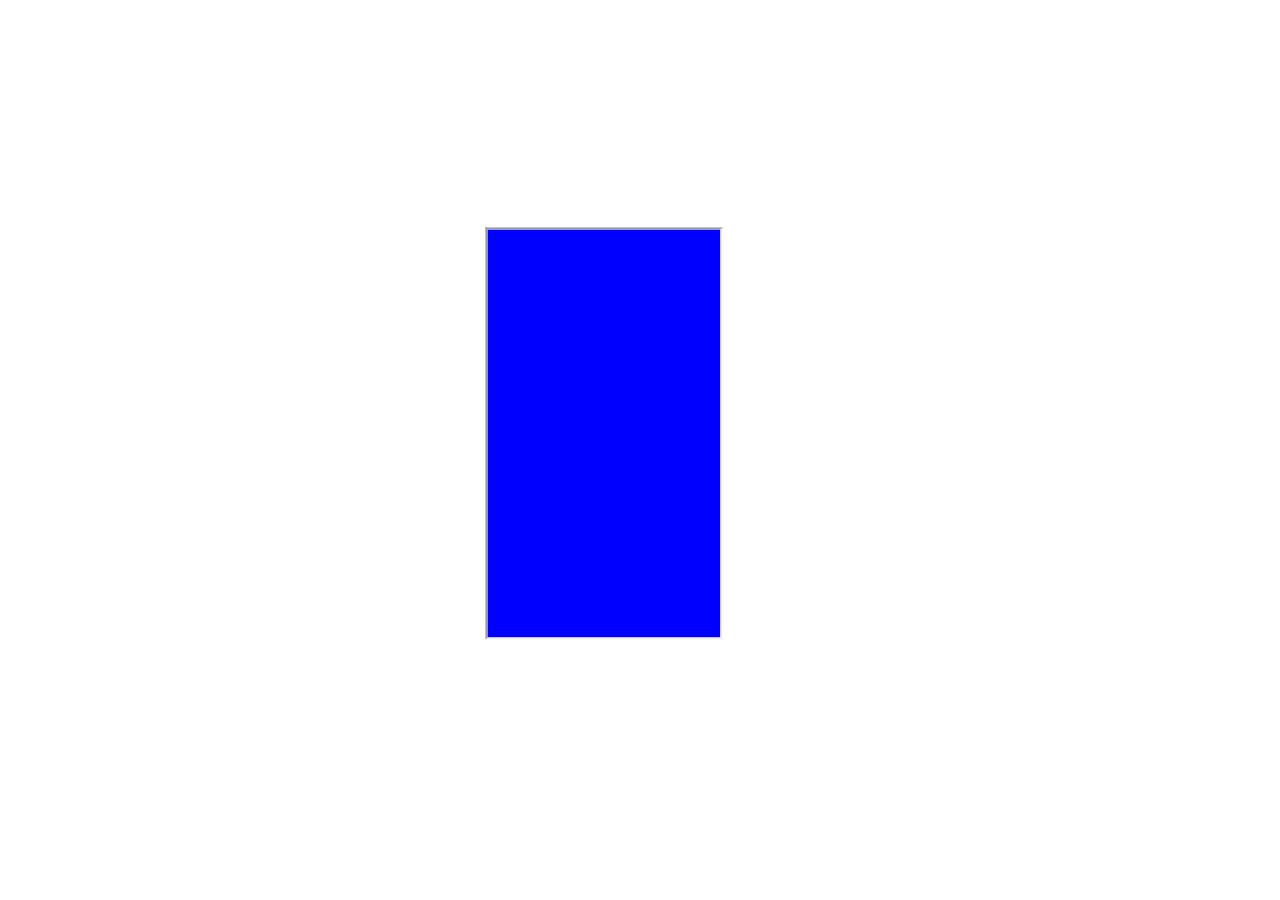
==== index.html @ c8bb6be8 "adicionei as pags" ====
<!DOCTYPE html>
<html lang="pt-br">
<head>
    <meta charset="UTF-8">
    <meta name="viewport" content="width=device-width, initial-scale=1.0">
    <title>Projeto social</title>
    <link rel="shortcut icon" href="pacote-d013/favicon.ico" type="image/x-icon">
    <link rel="stylesheet" href="index.css">

</head>
<body>
    <main id="principal">
        <section id="celular">
            <iframe src="home.html"></iframe>
        </section>
    </main>
</body>
</html>
---- index.css ----
@charset "UTF-8";

*{
    margin: 0px;
    padding: 0px;
}
html, body {
    height: 97vh;
    width: 97vw;
}
body{
    background-image: url('pacote-d013/imagens/fundo-madeira.jpg');
    background-size: cover;
    background-attachment: fixed;
}
#principal{
    position: relative;
    height: 95vh;
}
#celular{
    background: url('pacote-d013/imagens/frame-iphone.png') no-repeat;
    height: 627px;
    width: 311px;
    background-size: auto 550px;

    position: absolute;
    top: 55%;
    left: 50%;
    transform: translate(-50%, -50%);
}
iframe{
    position: absolute;
    top: 50%;
    left: 50%;
    transform: translate(-57%, -59%);
    height: 408px;
    width: 233px;
    background-size: cover;
    
}
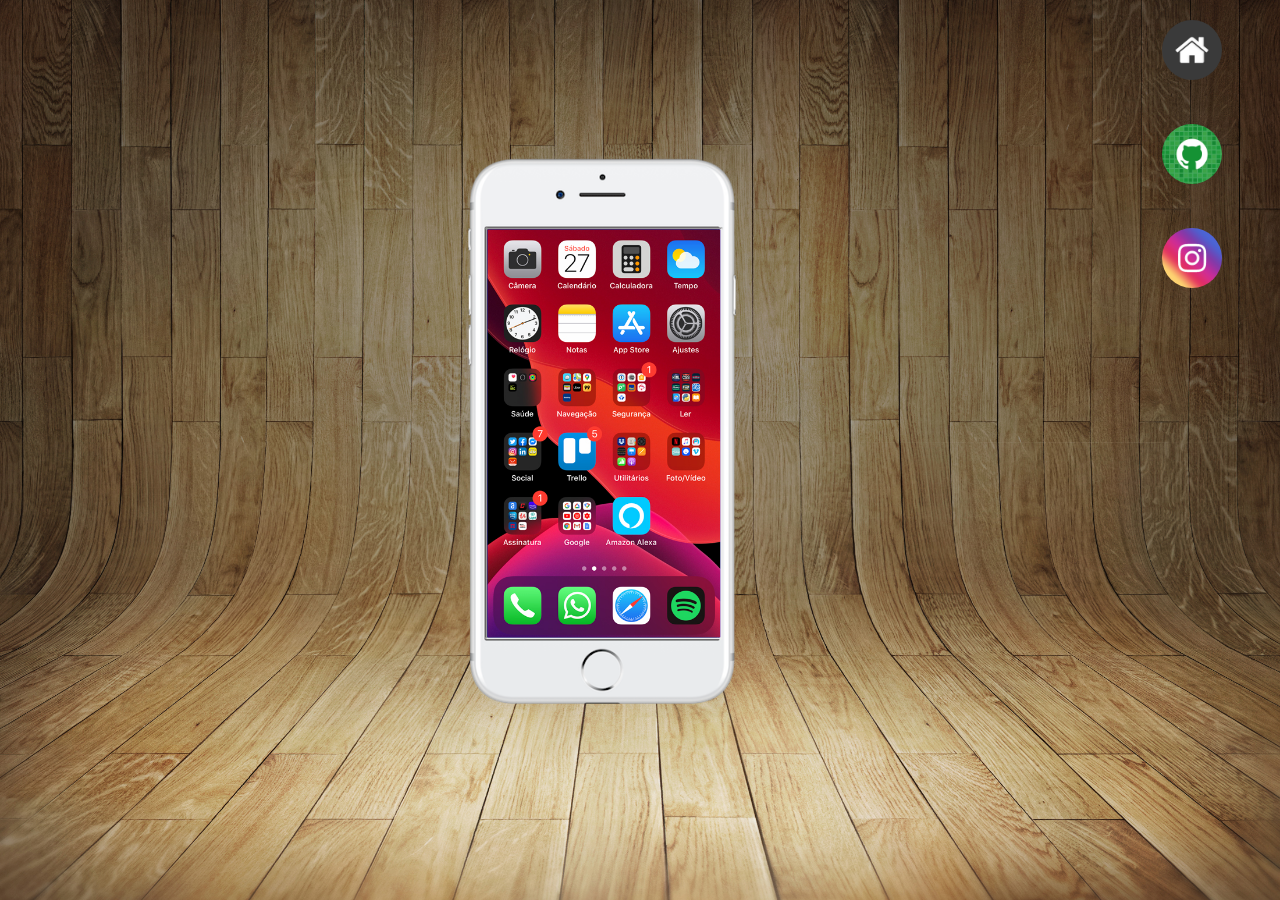
==== commit c56198e3: "atualização final" ====
--- a/index.html
+++ b/index.html
@@ -11,7 +11,15 @@
 <body>
     <main id="principal">
         <section id="celular">
-            <iframe src="home.html"></iframe>
+            <iframe name="view" src="home.html"></iframe>
+        </section>
+        <section id="redes">
+            <a target="view" href="home.html"> <img src="pacote-d013/imagens/logo-home.jpg" alt=""></a> <br>
+            <a target="view" href="git.html"><img src="pacote-d013/imagens/logo-github.jpg" alt=""></a> <br>
+            <a target="view" href="insta.html"><img src="pacote-d013/imagens/logo-instagram.jpg" alt=""></a> <br>
+            <!-- <a target="_blank" href=""><img src="pacote-d013/imagens/logo-twitter.jpg" alt=""></a> <br>
+            <a target="_blank" href=""><img src="pacote-d013/imagens/logo-youtube.jpg" alt=""></a> <br>
+            <a target="_blank" href=""><img src="pacote-d013/imagens/logo-facebook.jpg" alt=""></a> -->
         </section>
     </main>
 </body>
--- a/index.css
+++ b/index.css
@@ -1,4 +1,8 @@
 @charset "UTF-8";
+
+* ::-webkit-scrollbar{
+    width: 0px;
+}
 
 *{
     margin: 0px;
@@ -38,3 +42,18 @@
     background-size: cover;
     
 }
+#redes {
+    text-align: right;
+}
+#redes img{
+    margin: 20px;
+    width: 60px;
+    border-radius: 50%;
+}
+#redes img:hover{
+
+    border: solid white 1px;
+    transition: .4s;
+    width: 65px;
+    box-shadow: 0px 0px 7px white;
+}